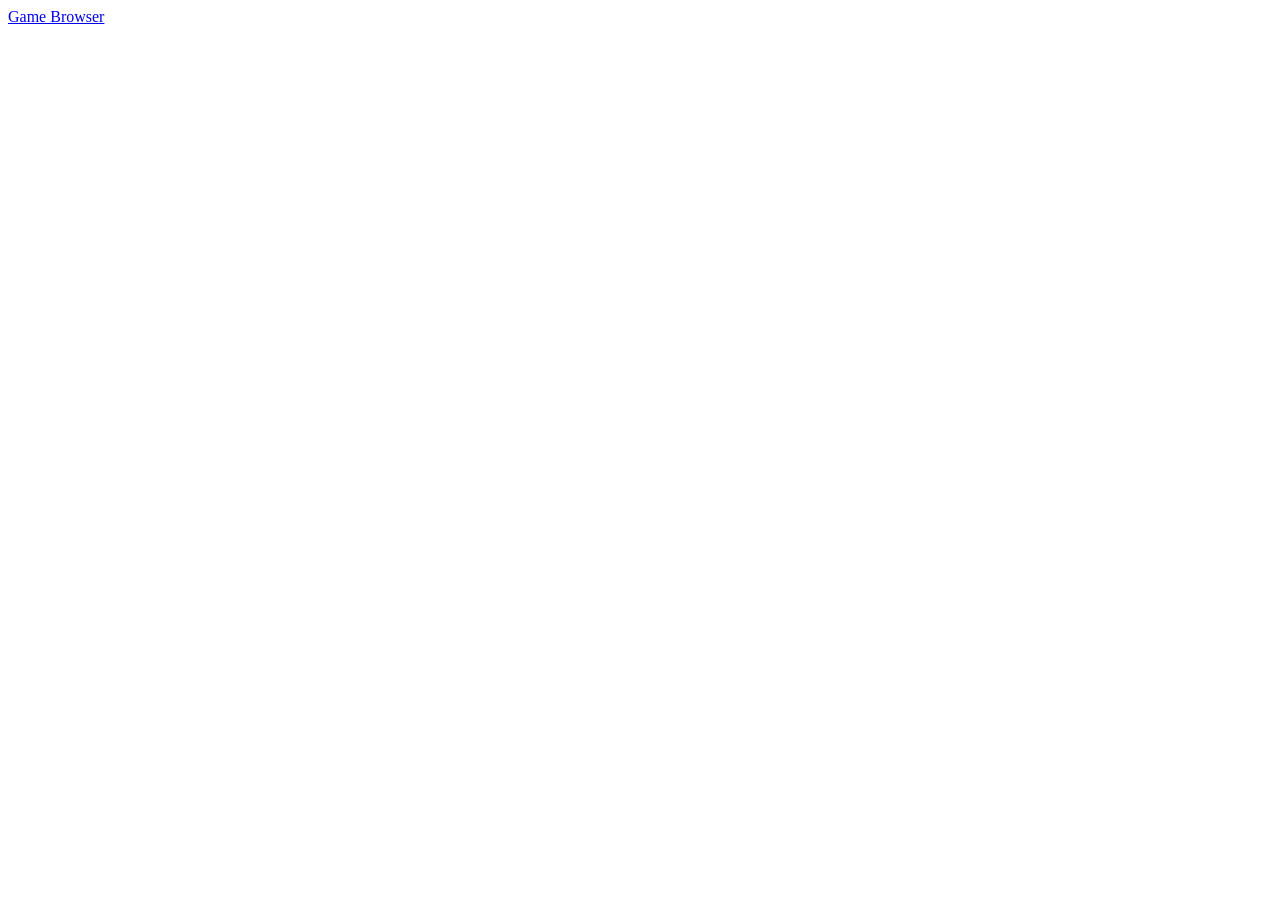
==== public/structure/index.html @ 6410e175 "made a reliabe way to navigate through diffrent html layouts" ====
<!DOCTYPE html>
<html lang="en">
<head>
    <meta charset="UTF-8">
    <meta name="viewport" content="width=device-width, initial-scale=1.0">
    <title>Welcome</title>
</head>
<body>
    <header>
        <a href="gamebrowser.html">Game Browser</a>
    </header>
</body>
</html>
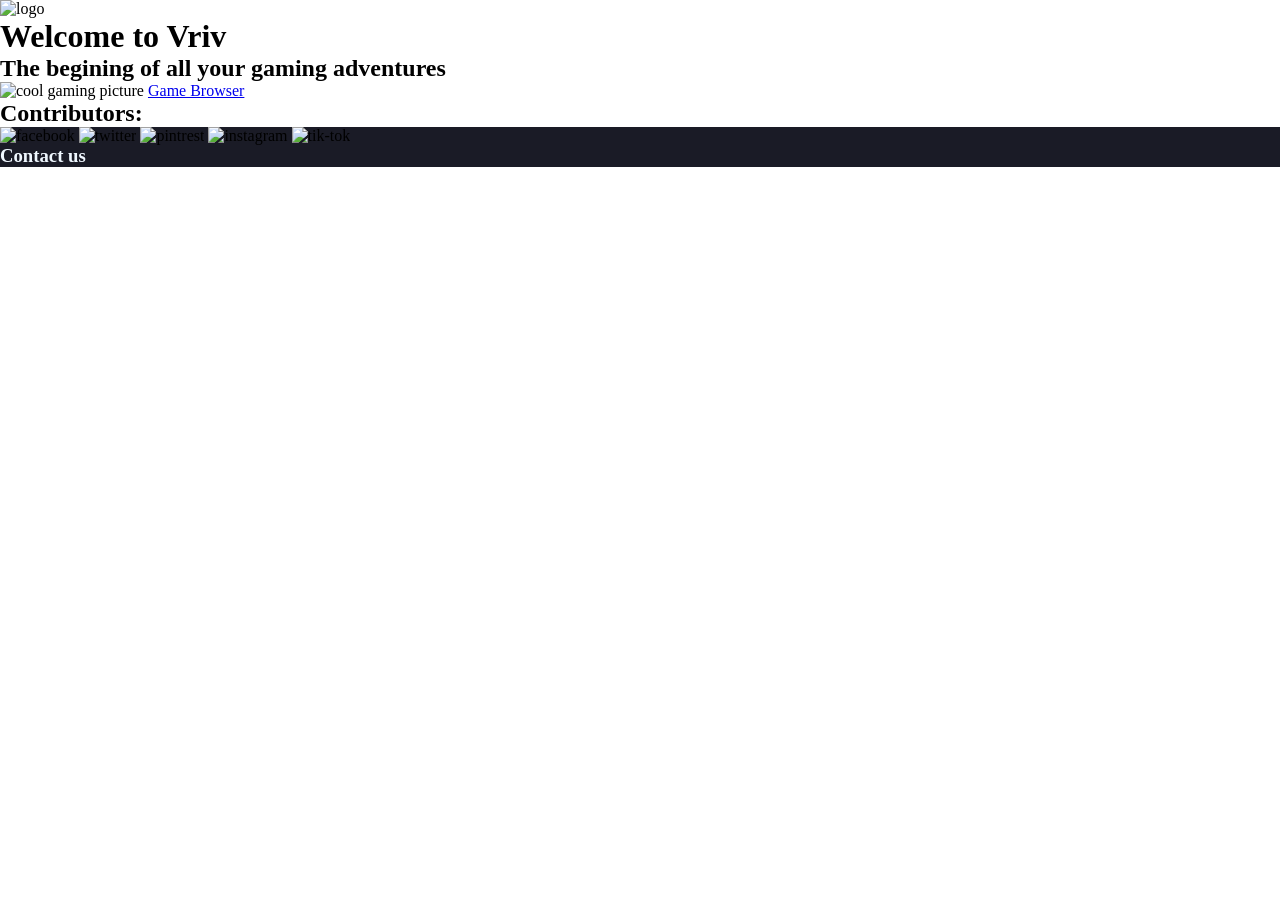
==== commit 06c92e26: "i was working on the footer which will be universal for all my pages not containing games" ====
--- a/public/structure/index.html
+++ b/public/structure/index.html
@@ -4,10 +4,40 @@
     <meta charset="UTF-8">
     <meta name="viewport" content="width=device-width, initial-scale=1.0">
     <title>Welcome</title>
+    <link rel="stylesheet" href="../assets/style.css">
 </head>
 <body>
     <header>
+        <img src="" alt="logo">
+        <h1>Welcome to Vriv</h1>
+        <h2>The begining of all your gaming adventures</h2>
+        <img src="" alt="cool gaming picture">
         <a href="gamebrowser.html">Game Browser</a>
     </header>
+    <section>
+        <h2>Contributors: 
+        <span>
+
+        </span>
+        </h2>
+    </section>
+    <footer>
+        <div id="about">
+            <h3></h3>
+            <p></p>
+        </div>
+        <div id="socials">
+            <h3></h3>
+            <img src="" alt="facebook">
+            <img src="" alt="twitter">
+            <img src="" alt="pintrest">
+            <img src="" alt="instagram">
+            <img src="" alt="tik-tok">
+        </div>
+        <div id="support">
+            <h3>Contact us</h3>
+            <h5></h5>
+        </div>
+    </footer>
 </body>
 </html>
--- a/public/assets/style.css
+++ b/public/assets/style.css
@@ -0,0 +1,11 @@
+* {
+  padding: 0px;
+  margin: 0px;
+}
+
+footer {
+  background-color: #1a1b26;
+}
+footer h1, footer h2, footer h3, footer h4, footer h5, footer h6 {
+  color: aliceblue;
+}/*# sourceMappingURL=style.css.map */
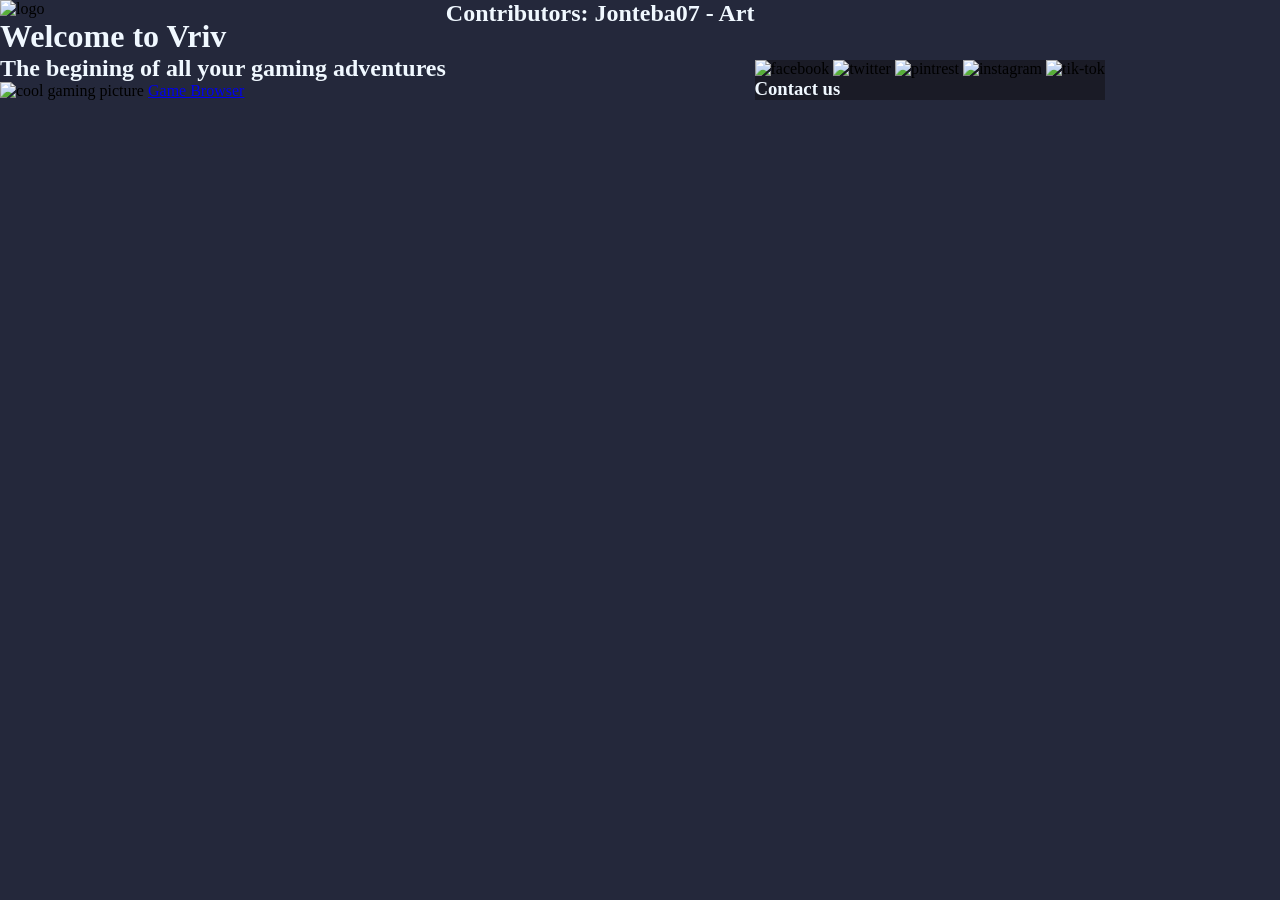
==== commit b8ee8eca: "i got art for geomety run" ====
--- a/public/structure/index.html
+++ b/public/structure/index.html
@@ -3,8 +3,8 @@
 <head>
     <meta charset="UTF-8">
     <meta name="viewport" content="width=device-width, initial-scale=1.0">
+    <link rel="stylesheet" href="../assets/style.css">
     <title>Welcome</title>
-    <link rel="stylesheet" href="../assets/style.css">
 </head>
 <body>
     <header>
@@ -17,7 +17,7 @@
     <section>
         <h2>Contributors: 
         <span>
-
+            Jonteba07 - Art
         </span>
         </h2>
     </section>
--- a/public/assets/style.css
+++ b/public/assets/style.css
@@ -2,10 +2,14 @@
   padding: 0px;
   margin: 0px;
 }
-
-footer {
+* body {
+  display: flex;
+  background-color: #24283b;
+}
+* body h1, * body h2, * body h3, * body h4, * body h5, * body h6 {
+  color: aliceblue;
+}
+* body footer {
+  align-self: flex-end;
   background-color: #1a1b26;
-}
-footer h1, footer h2, footer h3, footer h4, footer h5, footer h6 {
-  color: aliceblue;
 }/*# sourceMappingURL=style.css.map */
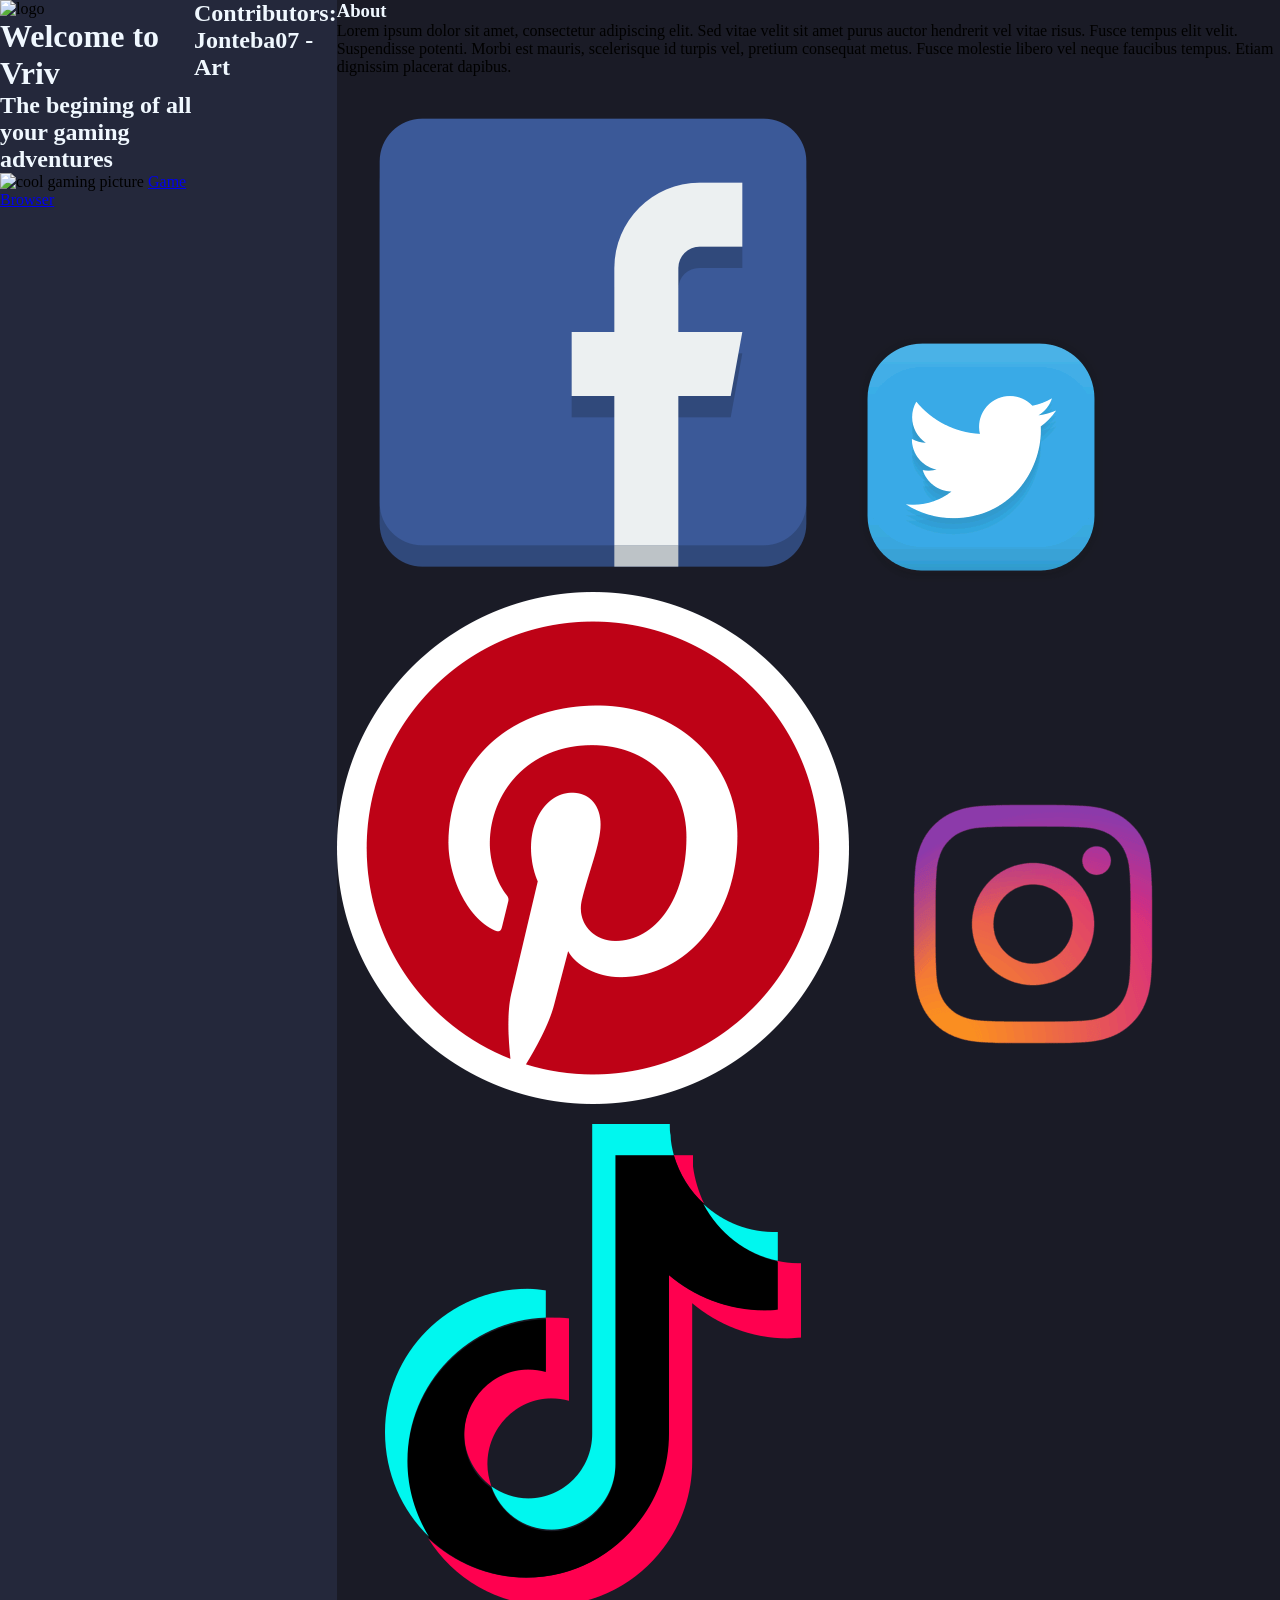
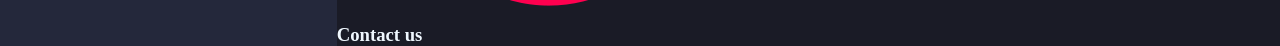
==== commit b7567c5f: "edited css to make things stack the right way using flex direction and makeing it fill the space" ====
--- a/public/structure/index.html
+++ b/public/structure/index.html
@@ -6,7 +6,7 @@
     <link rel="stylesheet" href="../assets/style.css">
     <title>Welcome</title>
 </head>
-<body>
+<body class="no-game">
     <header>
         <img src="" alt="logo">
         <h1>Welcome to Vriv</h1>
@@ -14,7 +14,7 @@
         <img src="" alt="cool gaming picture">
         <a href="gamebrowser.html">Game Browser</a>
     </header>
-    <section>
+    <section id="Contributors">
         <h2>Contributors: 
         <span>
             Jonteba07 - Art
@@ -23,16 +23,16 @@
     </section>
     <footer>
         <div id="about">
-            <h3></h3>
-            <p></p>
+            <h3>About</h3>
+            <p>Lorem ipsum dolor sit amet, consectetur adipiscing elit. Sed vitae velit sit amet purus auctor hendrerit vel vitae risus. Fusce tempus elit velit. Suspendisse potenti. Morbi est mauris, scelerisque id turpis vel, pretium consequat metus. Fusce molestie libero vel neque faucibus tempus. Etiam dignissim placerat dapibus.</p>
         </div>
         <div id="socials">
             <h3></h3>
-            <img src="" alt="facebook">
-            <img src="" alt="twitter">
-            <img src="" alt="pintrest">
-            <img src="" alt="instagram">
-            <img src="" alt="tik-tok">
+            <img src="../assets/image/Paomedia-Small-N-Flat-Social-facebook.512.png" alt="facebook">
+            <img src="../assets/image/Bokehlicia-Pacifica-Twitter.256.png" alt="twitter">
+            <img src="../assets/image/Pinterest-logo.png" alt="pintrest">
+            <img src="../assets/image/pngtree-instagram-icon-instagram-logo-png-image_3584853.png" alt="instagram">
+            <img src="../assets/image/4834215.png" alt="tik-tok">
         </div>
         <div id="support">
             <h3>Contact us</h3>
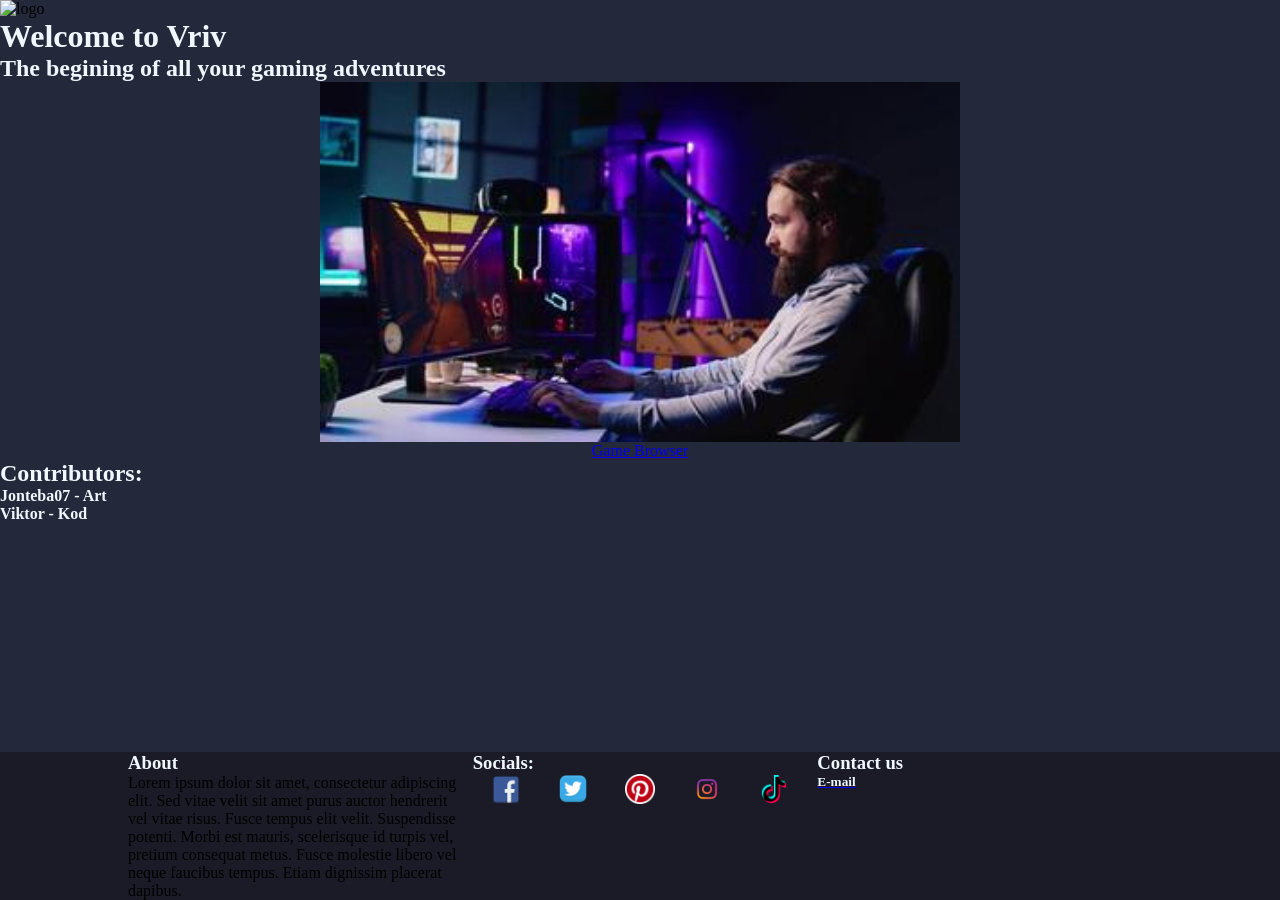
==== commit 28df0718: "i made a lot of changes to the css mostly centering things so the look more nice aswell as making su" ====
--- a/public/structure/index.html
+++ b/public/structure/index.html
@@ -11,32 +11,53 @@
         <img src="" alt="logo">
         <h1>Welcome to Vriv</h1>
         <h2>The begining of all your gaming adventures</h2>
-        <img src="" alt="cool gaming picture">
-        <a href="gamebrowser.html">Game Browser</a>
     </header>
-    <section id="Contributors">
-        <h2>Contributors: 
-        <span>
-            Jonteba07 - Art
-        </span>
-        </h2>
+    <section id="mainPage">
+        <div id="frontPageImage">
+            <img src="..\assets\image\portrait-of-smiling-man-in-dark-living-room-playing-engaging-games-on-gaming-pc-at-computer-desk-chilling-after-work-happy-gamer-contending-against-foes-in-online-multipla.jpg" alt="cool gaming picture">
+            <a href="gamebrowser.html">Game Browser</a>
+        </div>
+        
+        <div id="Contributors">
+            <h2>
+                Contributors: 
+            </h2>
+            <h4>
+                Jonteba07 - Art 
+            </h4>
+            <h4>
+                Viktor - Kod
+            </h4>
+        </div>
     </section>
     <footer>
-        <div id="about">
+        <div class="about">
             <h3>About</h3>
             <p>Lorem ipsum dolor sit amet, consectetur adipiscing elit. Sed vitae velit sit amet purus auctor hendrerit vel vitae risus. Fusce tempus elit velit. Suspendisse potenti. Morbi est mauris, scelerisque id turpis vel, pretium consequat metus. Fusce molestie libero vel neque faucibus tempus. Etiam dignissim placerat dapibus.</p>
         </div>
-        <div id="socials">
-            <h3></h3>
-            <img src="../assets/image/Paomedia-Small-N-Flat-Social-facebook.512.png" alt="facebook">
-            <img src="../assets/image/Bokehlicia-Pacifica-Twitter.256.png" alt="twitter">
-            <img src="../assets/image/Pinterest-logo.png" alt="pintrest">
-            <img src="../assets/image/pngtree-instagram-icon-instagram-logo-png-image_3584853.png" alt="instagram">
-            <img src="../assets/image/4834215.png" alt="tik-tok">
+        <div class="socials">
+            <h3>Socials:</h3>
+            <div>
+                <div class="socials-container">
+                    <img src="../assets/image/Paomedia-Small-N-Flat-Social-facebook.512.png" alt="facebook">
+                </div>
+                <div class="socials-container">
+                    <img src="../assets/image/Bokehlicia-Pacifica-Twitter.256.png" alt="twitter">
+                </div>
+                <div class="socials-container">
+                    <img src="../assets/image/Pinterest-logo.png" alt="pintrest">
+                </div>
+                <div class="socials-container">
+                    <img src="../assets/image/pngtree-instagram-icon-instagram-logo-png-image_3584853.png" alt="instagram">
+                </div>
+                <div class="socials-container">
+                    <img src="../assets/image/4834215.png" alt="tik-tok">
+                </div>
+            </div>
         </div>
-        <div id="support">
+        <div class="support">
             <h3>Contact us</h3>
-            <h5></h5>
+            <a href="#"><h5>E-mail</h5></a>
         </div>
     </footer>
 </body>
--- a/public/assets/style.css
+++ b/public/assets/style.css
@@ -2,14 +2,78 @@
   padding: 0px;
   margin: 0px;
 }
-* body {
+
+body.no-game {
   display: flex;
+  flex-direction: column;
+  min-height: 100vh;
   background-color: #24283b;
 }
-* body h1, * body h2, * body h3, * body h4, * body h5, * body h6 {
+
+h1, h2, h3, h4, h5, h6 {
   color: aliceblue;
 }
-* body footer {
-  align-self: flex-end;
+
+header {
+  flex: 0 0 auto;
+}
+
+section#mainPage {
+  flex: 1 0 auto;
+}
+
+footer {
+  flex: 0 0 auto;
   background-color: #1a1b26;
-}/*# sourceMappingURL=style.css.map */+  display: flex;
+  padding-left: 10%;
+  padding-right: 10%;
+}
+
+footer div {
+  flex: 1;
+}
+
+div.socials {
+  padding-left: 10px;
+  padding-right: 10px;
+}
+
+div.socials div {
+  display: flex;
+  align-items: flex-start;
+}
+
+.socials-container {
+  width: 30px;
+  height: 30px;
+  overflow: hidden;
+  display: flex;
+  align-items: center;
+  justify-content: center;
+}
+
+.socials-container img {
+  width: 100%;
+  height: 100%;
+  -o-object-fit: contain;
+     object-fit: contain;
+}
+
+#frontPageImage {
+  width: 100%;
+  display: flex;
+  flex-direction: column;
+  align-items: center;
+}
+
+#frontPageImage img {
+  width: 50%;
+}
+
+/*.triangle {
+    width: 0;
+    height: 0;
+    border: solid 30px;
+    border-color: transparent transparent black transparent;
+}*//*# sourceMappingURL=style.css.map */
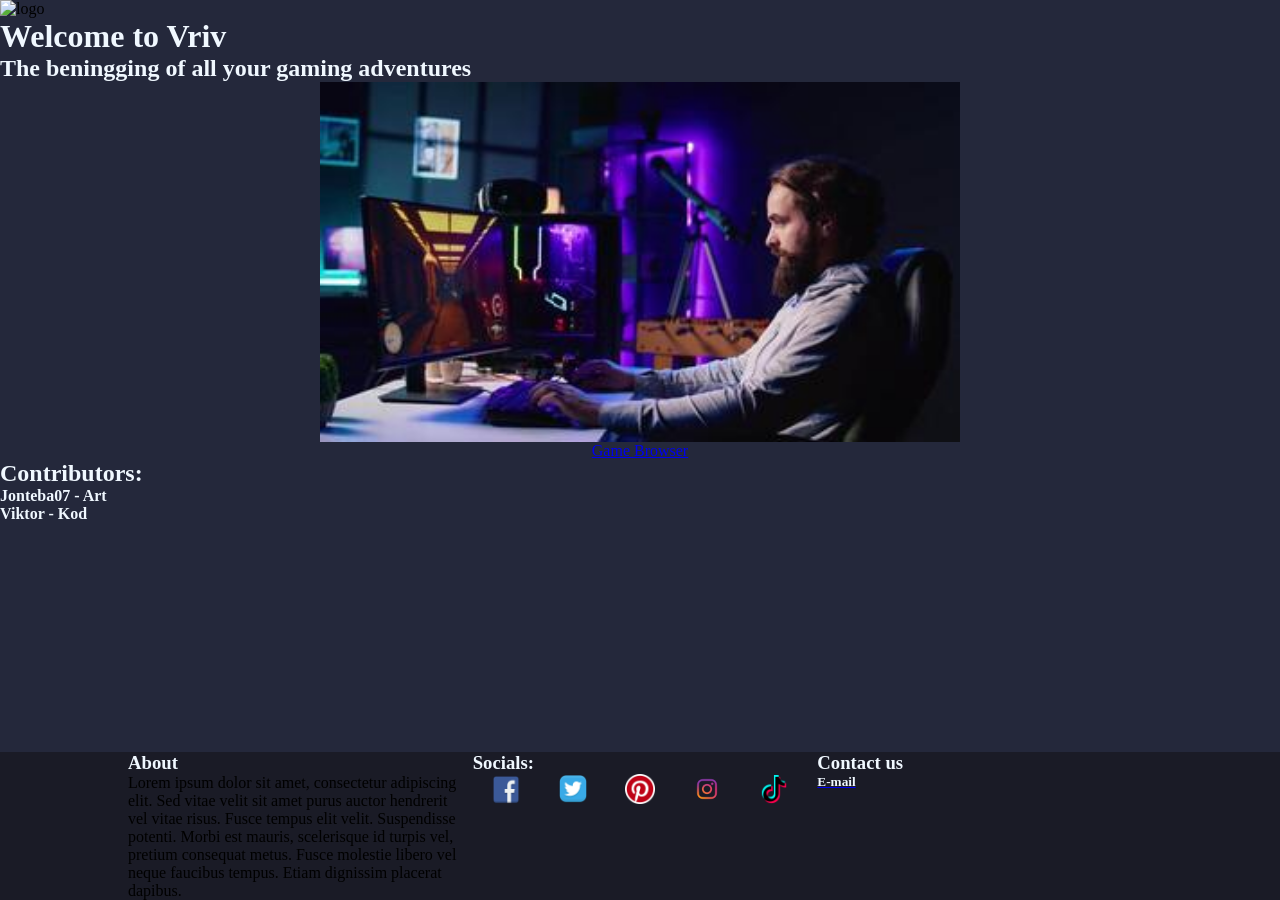
==== commit caacfce2: "Ine the ben - benin - benninggin" ====
--- a/public/structure/index.html
+++ b/public/structure/index.html
@@ -10,7 +10,7 @@
     <header>
         <img src="" alt="logo">
         <h1>Welcome to Vriv</h1>
-        <h2>The begining of all your gaming adventures</h2>
+        <h2>The beningging of all your gaming adventures</h2>
     </header>
     <section id="mainPage">
         <div id="frontPageImage">
